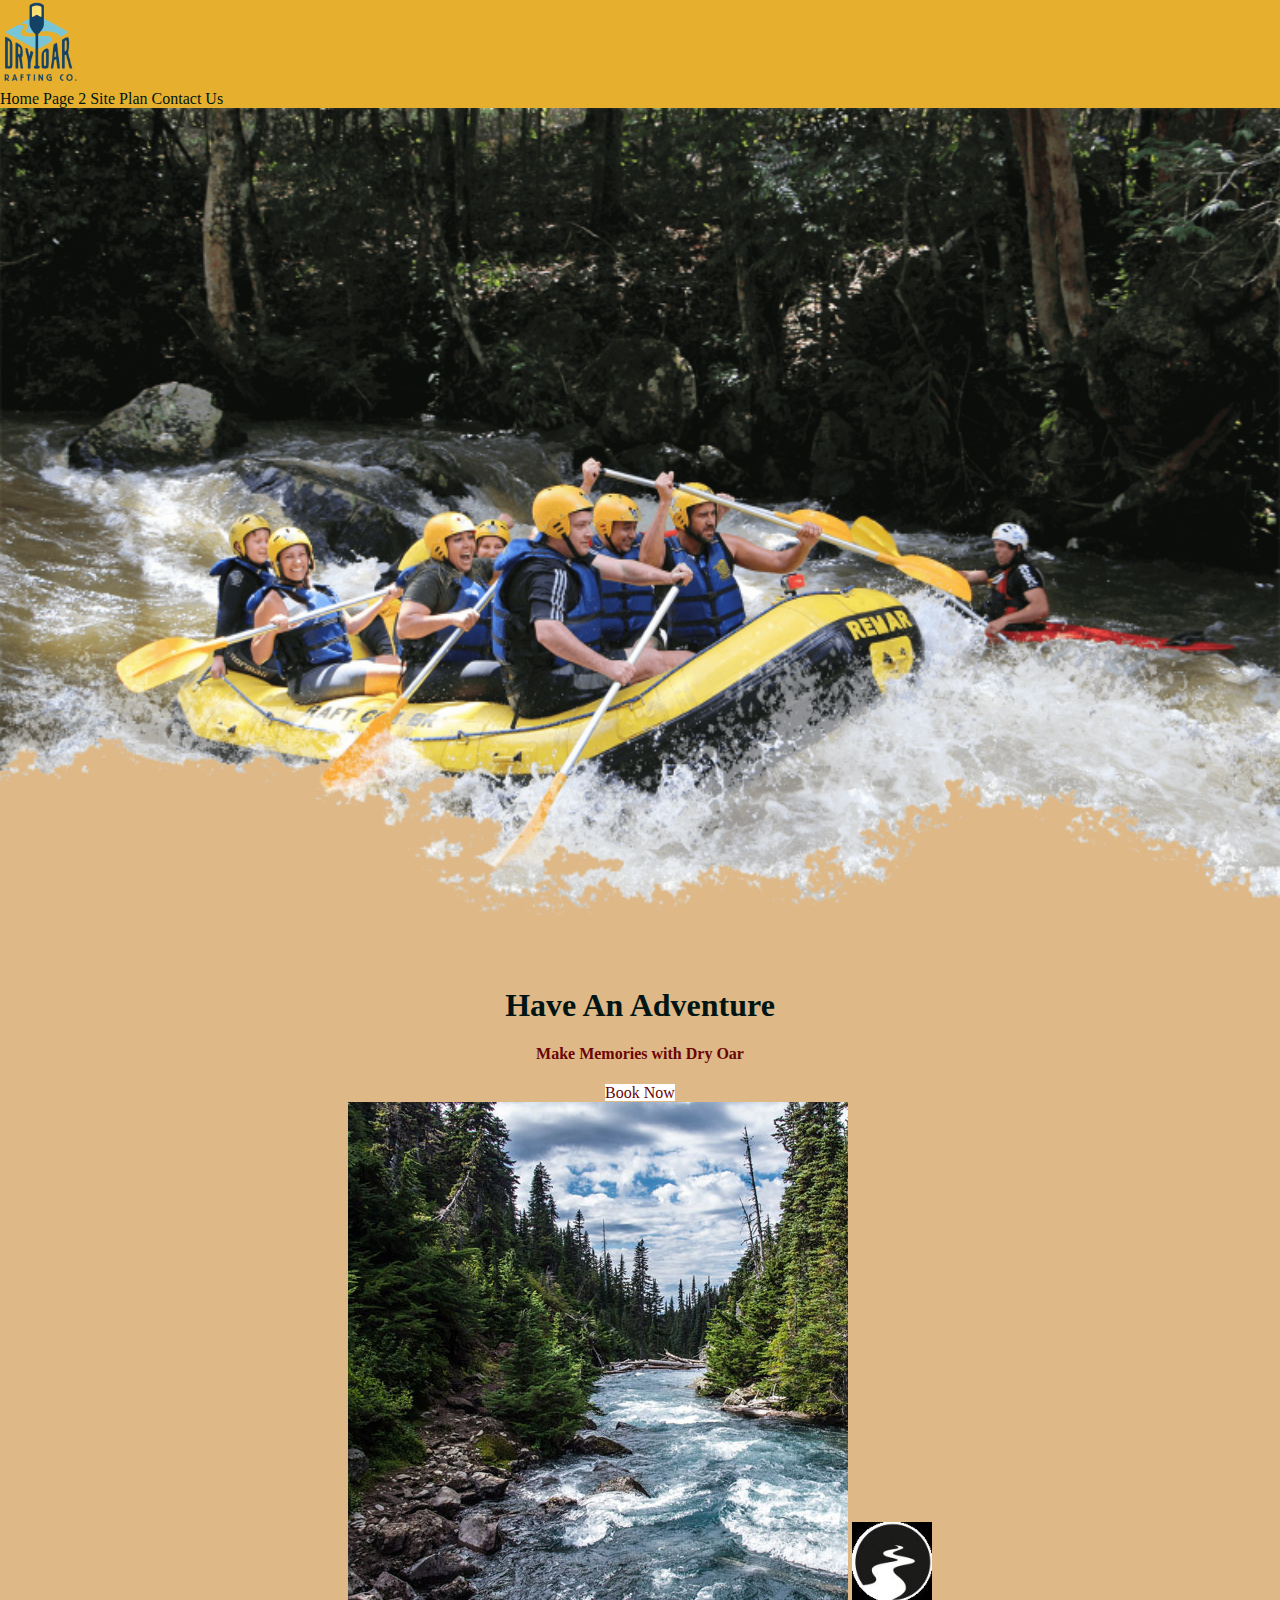
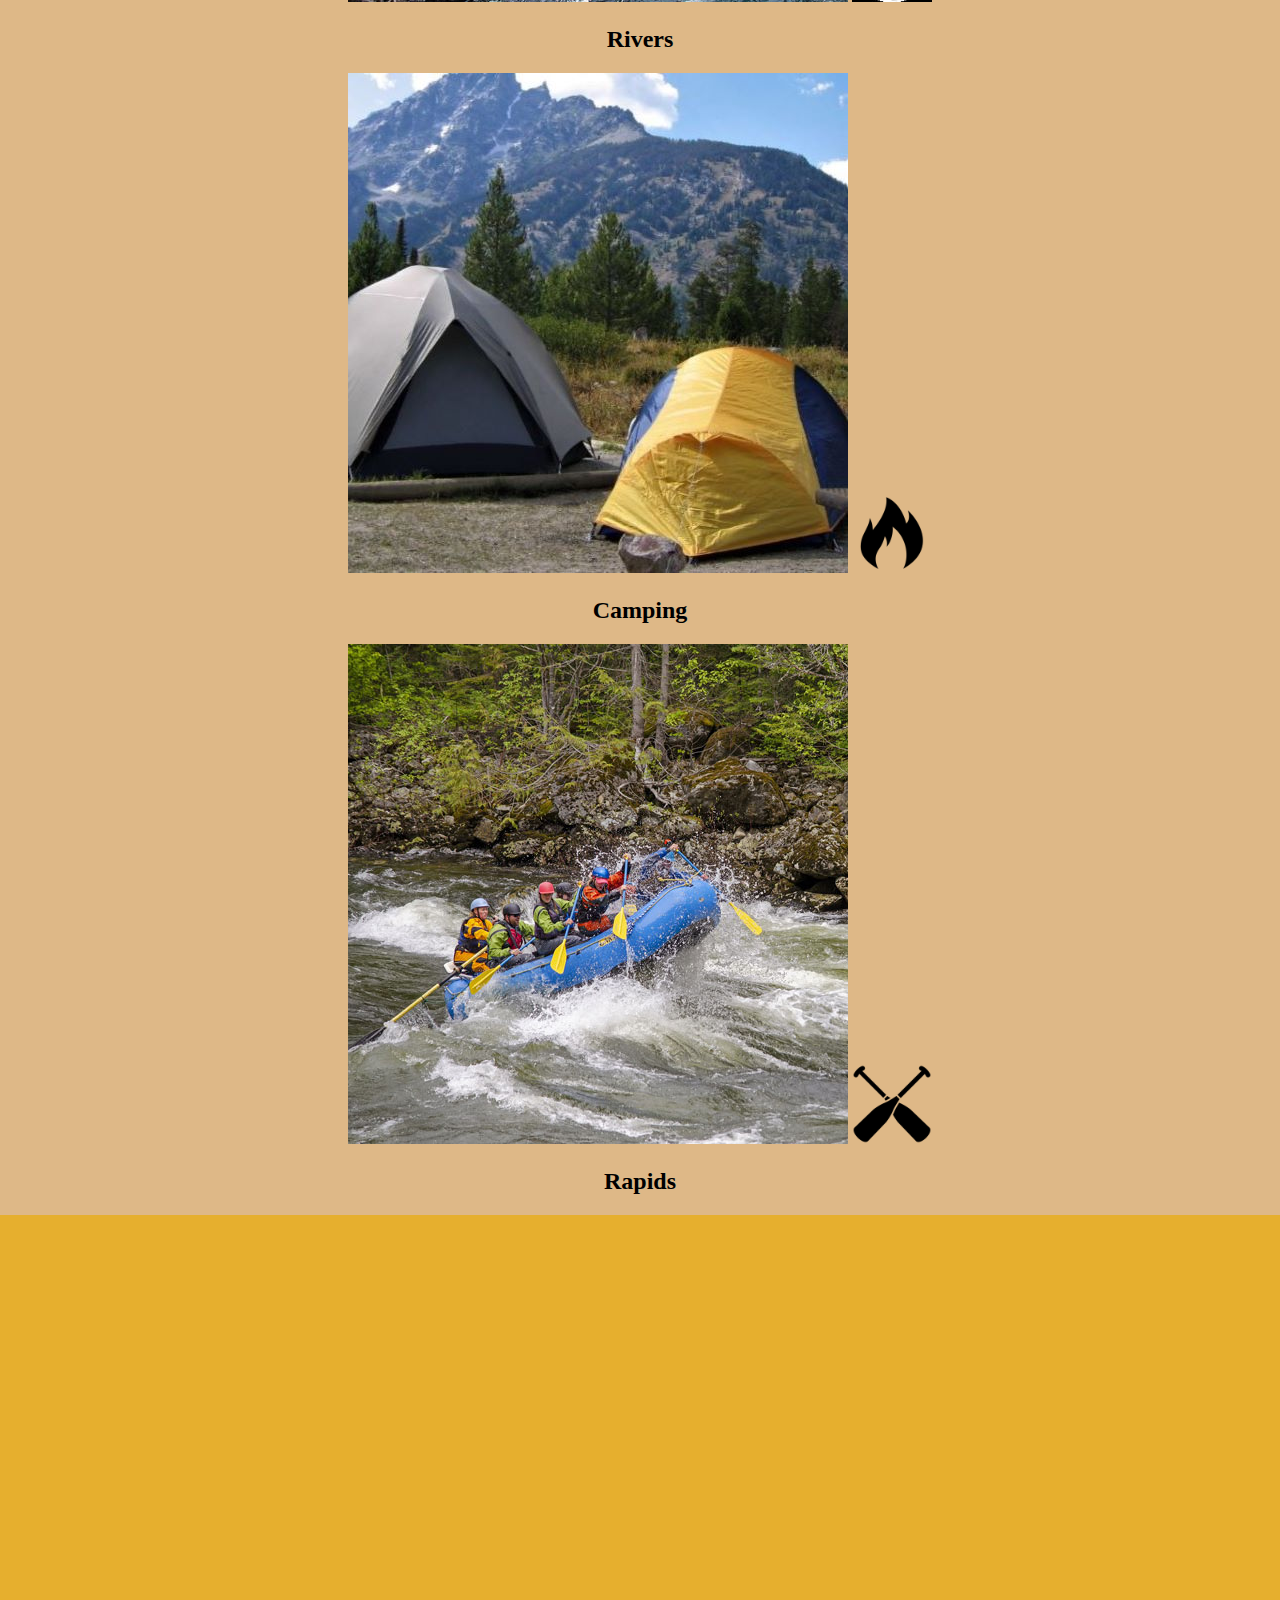
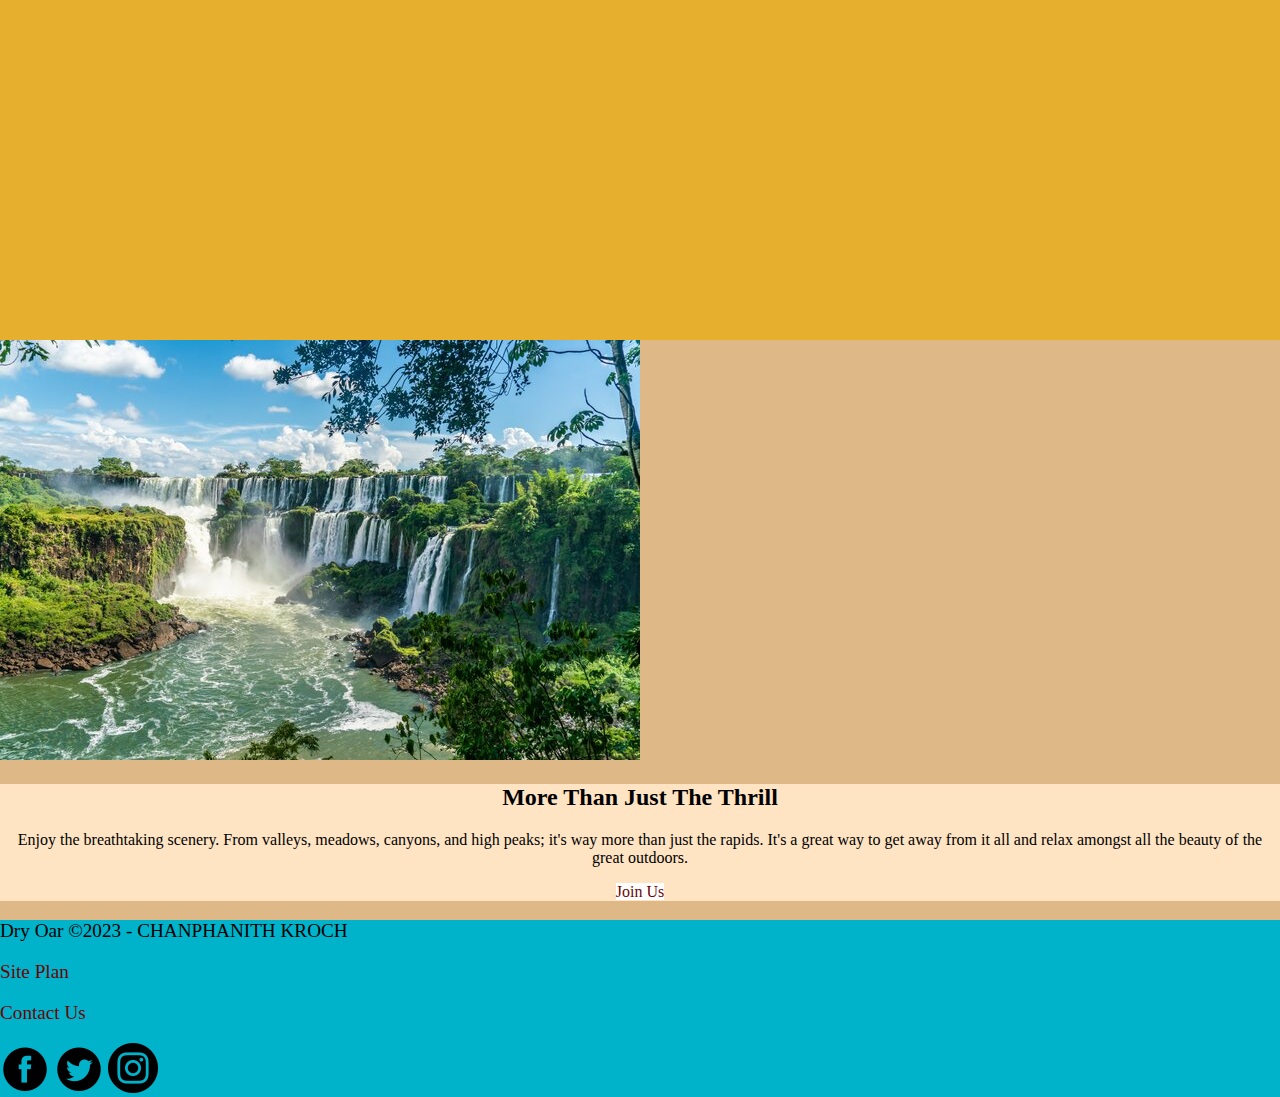
==== wwr/index.html @ 7fda9375 "fix error" ====
<!DOCTYPE html>
<html lang="en">
<head>
    <meta charset="UTF-8">
    <meta name="viewport" content="width=device-width, initial-scale=1.0">
    <title>Whitewater Rafting Vacations | Dry Oar Boating | Home</title>
</head>
    <link rel="stylesheet" href="styles/style.css">
<body>
    <div id="content">
    <header>
        <a id="dryoarlogo" href="index.html">
            <img class="logo" src="images/dryoarlogo.png" alt="Dry Oar logo">
        </a>
        <nav>
            <a href="index.html">Home</a>
            <a href="#2">Page 2</a>
            <a href="site-plan-rafting.html">Site Plan</a>
            <a href="contactus.html">Contact Us</a>
        </nav>
    </header>
    <div id="hero">
        <div id="hero-box">
            <img id="hero-img" src="images/hero1.png" alt="People enjoying white water rafting">
        </div>
        <section id="hero=msg">
            <h1 class="home-title">Have An Adventure</h1>
            <h4>Make Memories with Dry Oar </h4>
            <div class='button-box'>
                <a class='book' href="contactus.html">Book Now</a>
            </div>
        </section>
    </div>
    <main class="home-grid">
        <section class="rivers-card">
            <img class="card-img" src="images/rivers.jpg" alt="river in forest">
            <img class="icon" src="images/river-icon-png-4.jpg" alt="river icon">
            <h2>Rivers</h2>
        </section>
        <section class="camping-card">
            <img class="card-img" src="images/camping.jpg" alt="tent in mountains">
            <img class="icon" src="images/fire-57.png" alt="fire icon">
            <h2>Camping</h2>
        </section>
        <section class="rapids-card">
            <img class="card-img" src="images/rapids.jpg" alt="rafting boat">
            <img class="icon" src="images/oaricon.png" alt="oars icon">
            <h2>Rapids</h2>
        </section>
        <div id="background"></div>
        <img class="mountains" src="images/waterfall.jpg" alt="Beautiful Water fall">
    <section class="msg">
        <h2>More Than Just The Thrill</h2>
        <p>Enjoy the breathtaking scenery. From valleys, meadows, canyons, and high peaks; it's way more than just the rapids. It's a great way to get away from it all and relax amongst all the beauty of the great outdoors. </p>
        <a class='join' href="rivers.html">Join Us</a>
    </section>
</main>
<footer>
    <p>Dry Oar &copy;2023 - CHANPHANITH KROCH</p>
    <p><a href="site-plan-rafting.html">Site Plan</a></p>
    <p><a href="contactus.html">Contact Us</a></p>
    <div class="social">
        <a href="https://facebook.com" target="_blank">
            <img src="images/fbicon.png" alt="fb icon">
        </a>
        <a href="https://twitter.com" target="_blank">
            <img src="images/twitter.png" alt="twitter icon">
        </a>
        <a href="https://instagram.com" target="_blank">
            <img src="images/instagram.png" alt="instagram icon">
        </a>
    </div>
</footer>
  </body>
</html>
---- wwr/styles/style.css ----
body {
    max-width: 1600px;
    margin: 0 auto;
}
nav a {
    text-align: center;
}
h1 {
    text-align: center;
}
h4 {
    text-align: center;
}
.button-box {
    text-align: center;
}
main section {
    text-align: center;
}
#background {
    height: 725px;
    background-color: #E6AF2E;
}
body {
    background-color: burlywood;
}
header {
    background-color: #E6AF2E;
}
nav a:hover {
    background-color: #FBFFFE;
    color: black
}
.book {
    background-color:white;
    text-align: center;
    color: #6B0504;
    text-decoration: none;
}
.join {
    background-color: white;
    text-align: center;
    color:#6B0504;
    text-decoration: none;
}
.book:hover {
    background-color: white;
    color: #6B0504;
}
.join:hover {
    background-color: white;
}
.msg {
    background-color: bisque;
}
footer {
    background-color: #00B2CA;
}
nav a {
    text-align: center;
    color: #001514;
    text-decoration: none;
}
.home-title {
    color: #001514;
}
h4 {
    color: #6B0504;
}
.msg h2 {
    color:black
}
.logo {
    width: 80px;
}
.icon {
    width: 80px;
}
#hero-img {
    width: 100%;
}
footer a {
    text-align: center;
    color: #6B0504;
    text-decoration: none;
}
footer p {
    font-size: 1.2em;
}
footer p a:hover {
    text-decoration: underline;
}
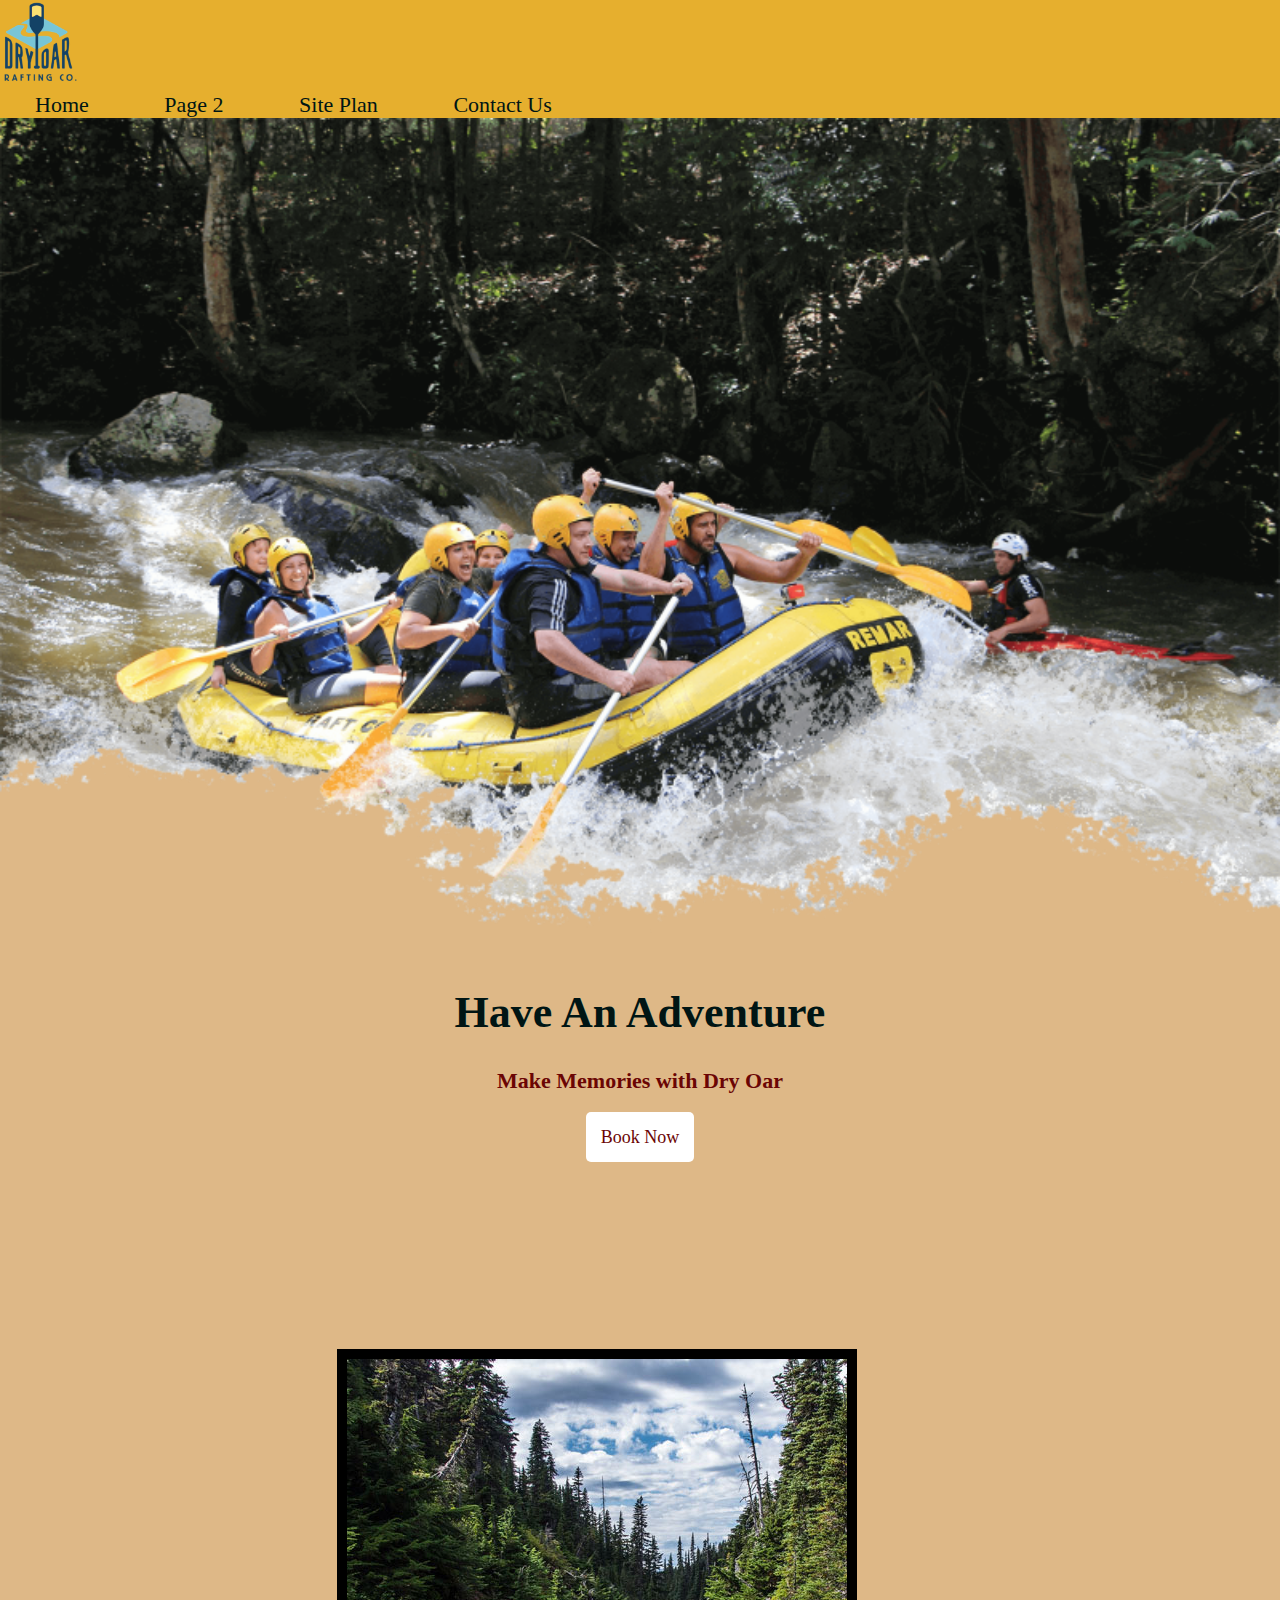
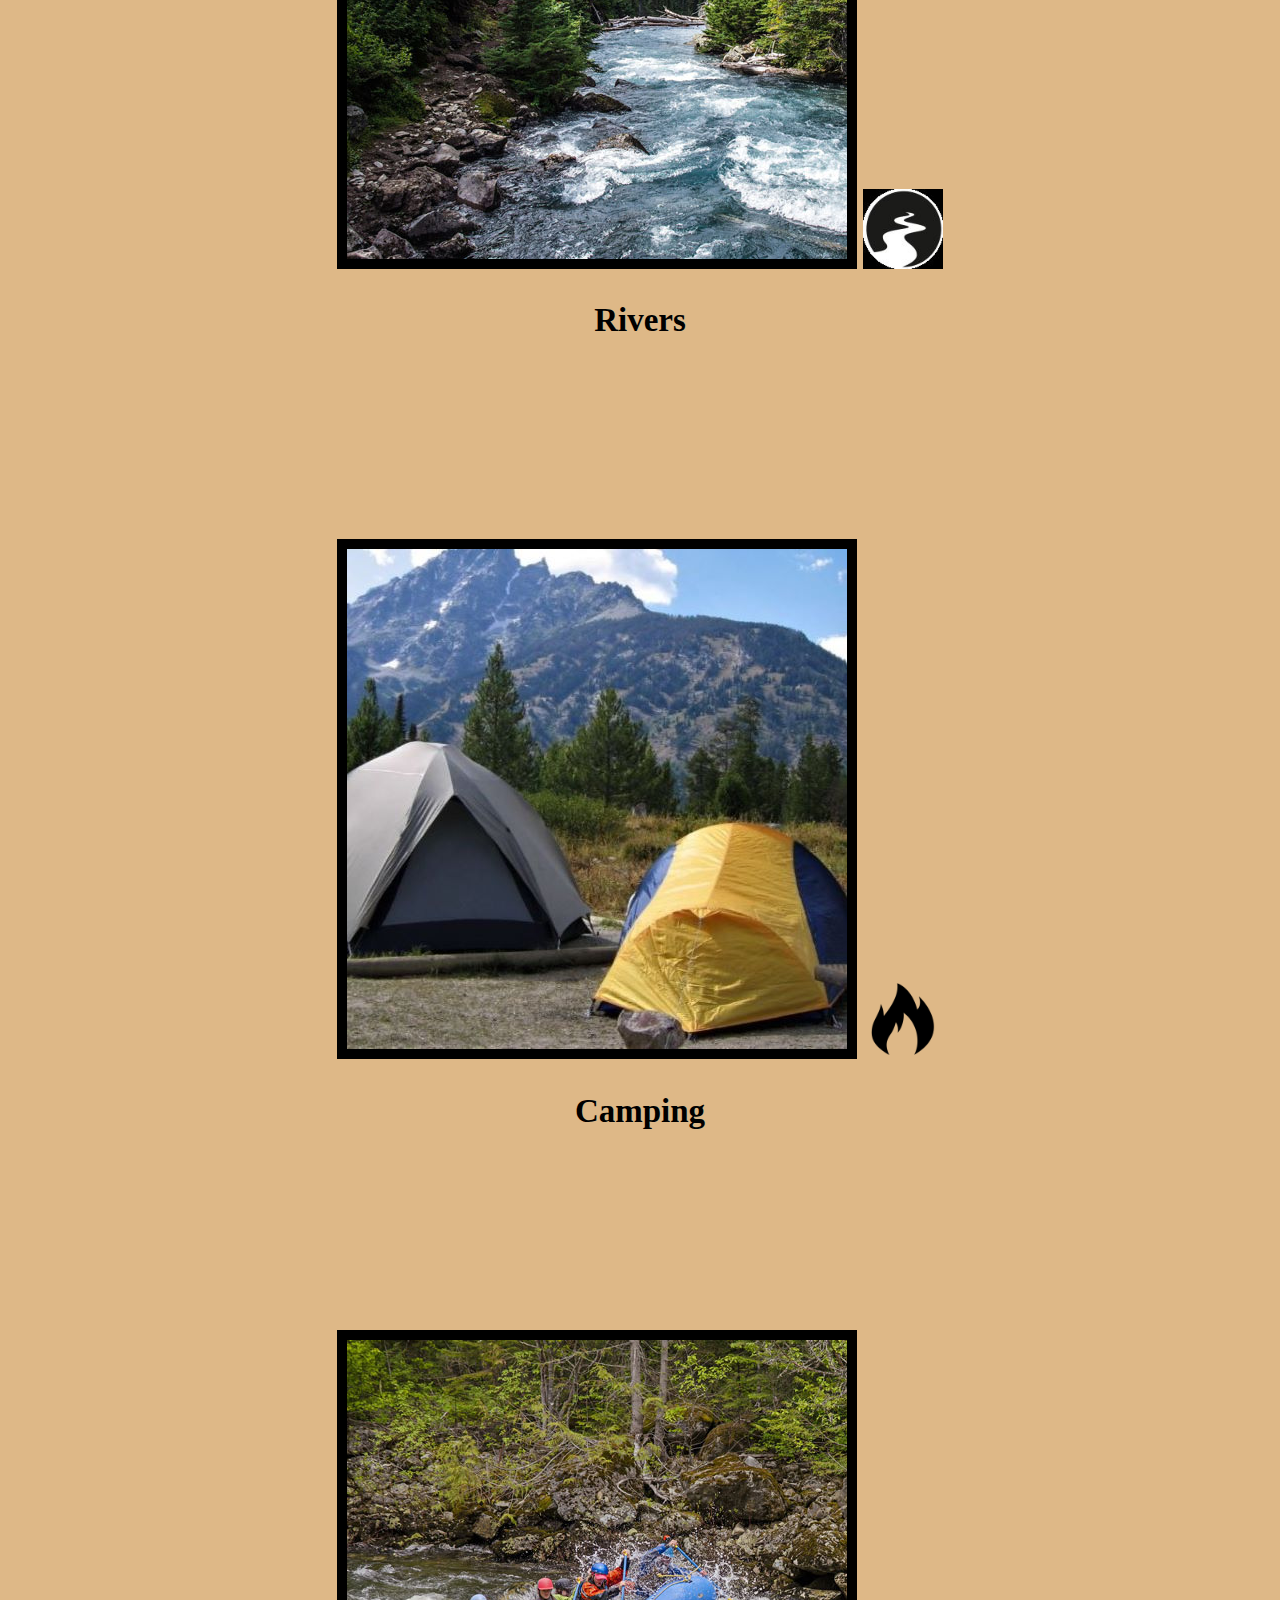
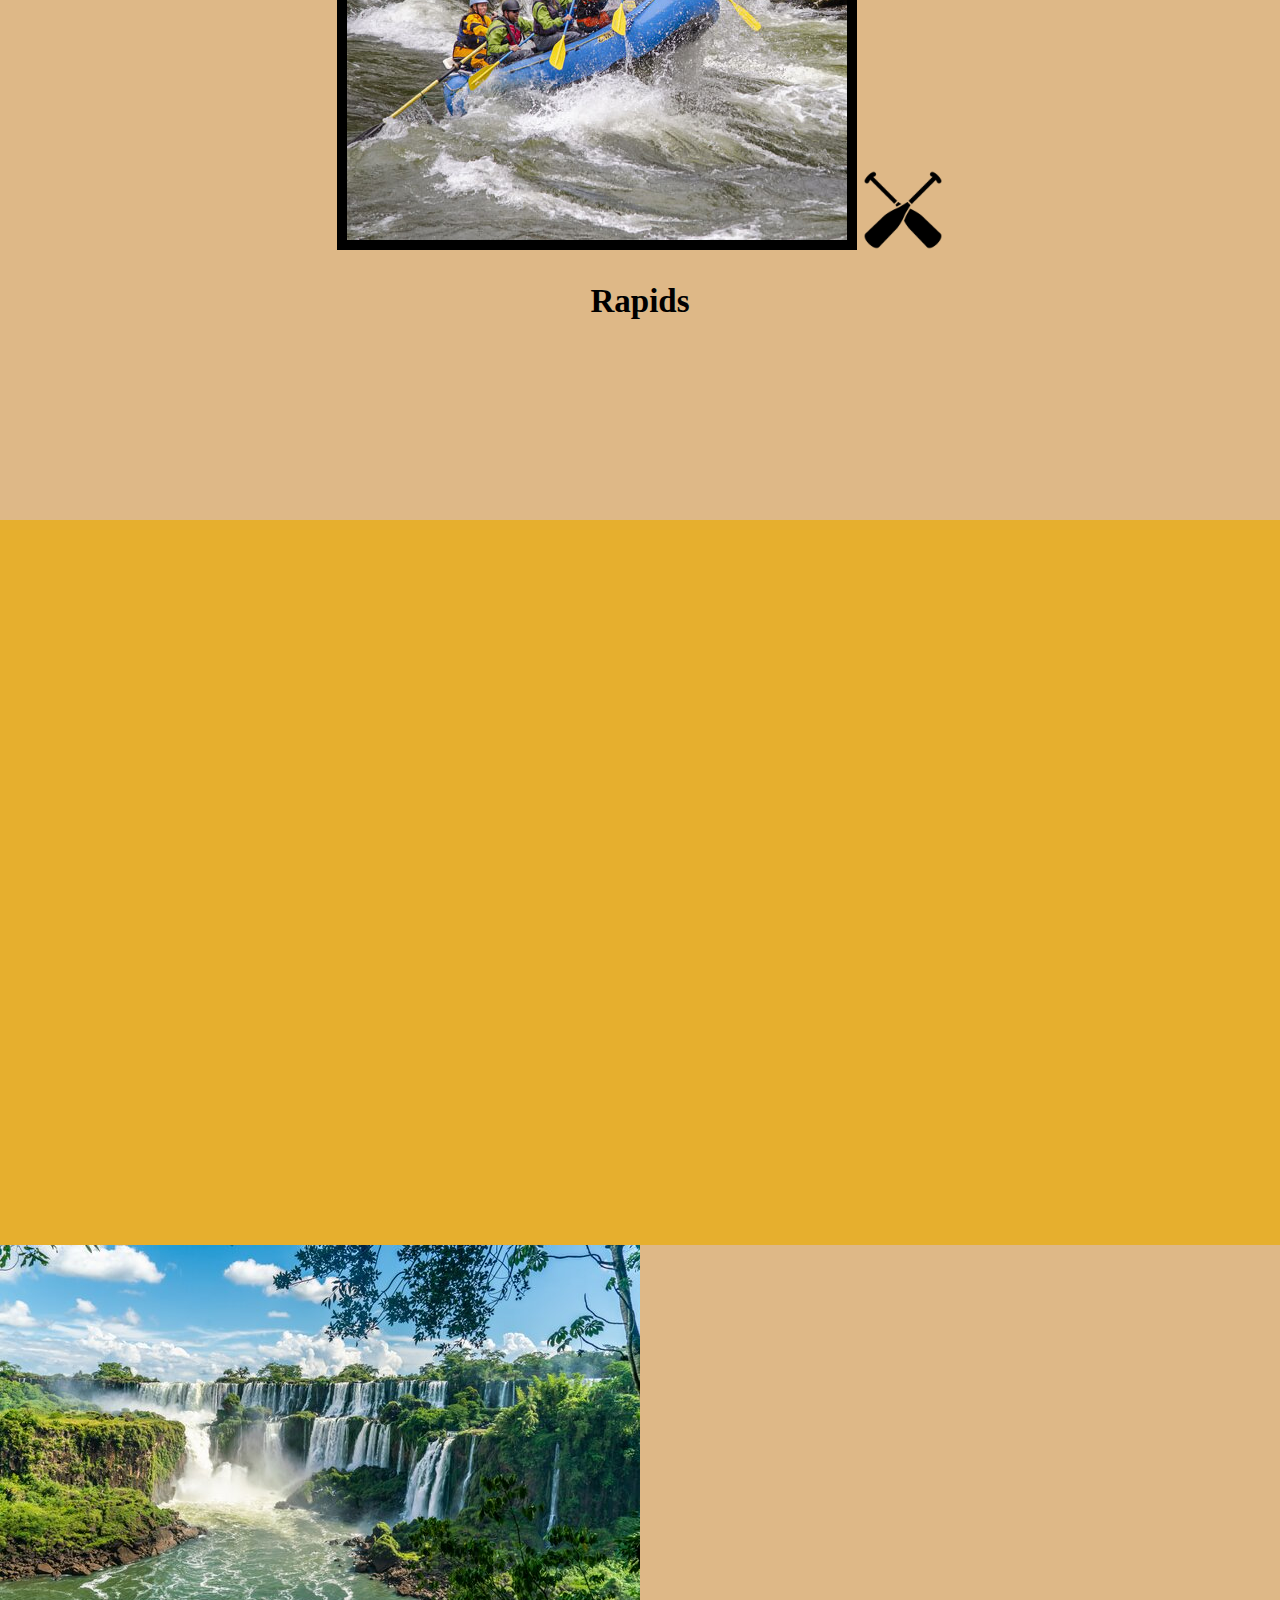
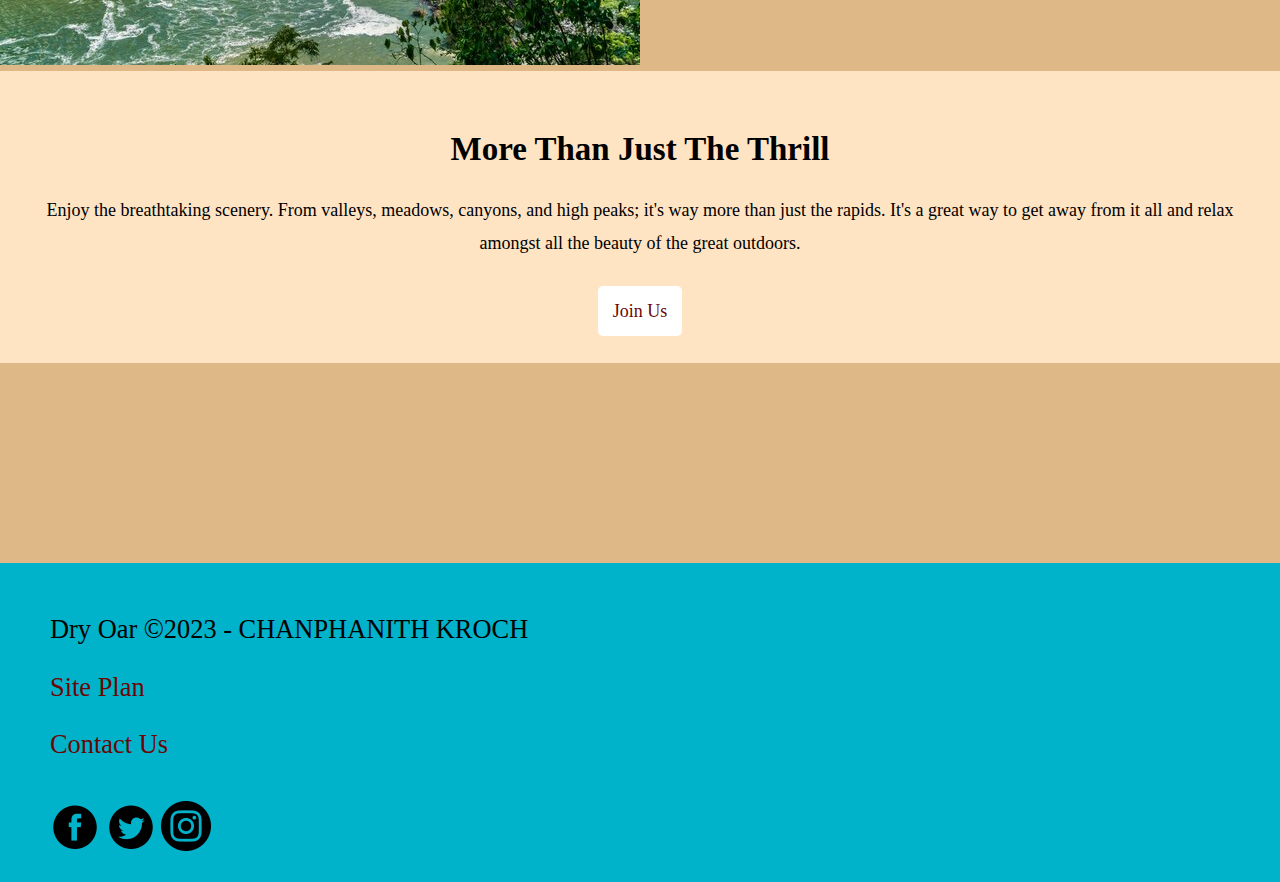
==== commit 9e17e03d: "changes" ====
--- a/wwr/index.html
+++ b/wwr/index.html
@@ -1,11 +1,11 @@
 <!DOCTYPE html>
 <html lang="en">
 <head>
+    <link rel="stylesheet" href="styles/style.css">
     <meta charset="UTF-8">
     <meta name="viewport" content="width=device-width, initial-scale=1.0">
     <title>Whitewater Rafting Vacations | Dry Oar Boating | Home</title>
 </head>
-    <link rel="stylesheet" href="styles/style.css">
 <body>
     <div id="content">
     <header>
@@ -17,7 +17,7 @@
             <a href="#2">Page 2</a>
             <a href="site-plan-rafting.html">Site Plan</a>
             <a href="contactus.html">Contact Us</a>
-        </nav>
+        </nav></div>
     </header>
     <div id="hero">
         <div id="hero-box">
--- a/wwr/styles/style.css
+++ b/wwr/styles/style.css
@@ -1,12 +1,28 @@
-body {
+@import url('https://fonts.googleapis.com/css2?family=Passion+One&family=Permanent+Marker&family=Young+Serif&display=swap');
+.home-title {
+    font-family: 'Permanent Marker';
+    font-size: 2em;
+    margin-top: 10px;
+}
+.msg h2 {
+    font-family: 'Lucida Handwriting' ;
+}
+#content {
     max-width: 1600px;
     margin: 0 auto;
+}
+body {
+    font-family: 'Times New Roman', Times, serif;
+    font-size: 22px;
+    margin: 0;
+    padding: 0 ;
 }
 nav a {
     text-align: center;
 }
 h1 {
     text-align: center;
+    font-family: Georgia, 'Times New Roman', Times, serif;
 }
 h4 {
     text-align: center;
@@ -24,6 +40,9 @@
 body {
     background-color: burlywood;
 }
+.h2 {
+    margin: 0;
+}
 header {
     background-color: #E6AF2E;
 }
@@ -31,17 +50,15 @@
     background-color: #FBFFFE;
     color: black
 }
-.book {
+.book, .join {
     background-color:white;
     text-align: center;
     color: #6B0504;
     text-decoration: none;
-}
-.join {
-    background-color: white;
-    text-align: center;
-    color:#6B0504;
-    text-decoration: none;
+    font-size: 18px;
+    padding: 15px;
+    margin-top: 50px;
+    border-radius: 5px;
 }
 .book:hover {
     background-color: white;
@@ -52,14 +69,19 @@
 }
 .msg {
     background-color: bisque;
+    line-height: 1.5em;
+    padding: 35px;
 }
 footer {
     background-color: #00B2CA;
+    padding: 25px 50px;
+    margin-top: 200px;
 }
 nav a {
     text-align: center;
     color: #001514;
     text-decoration: none;
+    padding: 35px;
 }
 .home-title {
     color: #001514;
@@ -75,6 +97,7 @@
 }
 .icon {
     width: 80px;
+    padding-top: 10px;
 }
 #hero-img {
     width: 100%;
@@ -89,4 +112,23 @@
 }
 footer p a:hover {
     text-decoration: underline;
+}
+.msg p {
+    font-size: 18px;
+    padding-bottom: 15px;
+}
+#logo_link {
+    padding-top: 5px;
+}
+footer .social img {
+    padding-top: 15px;
+}
+.rivers-card, .camping-card, .rapids-card {
+    margin: 200px 0;
+}
+.card-img {
+    border: 10px solid black;
+}
+main section img {
+    box-sizing: border-box;
 }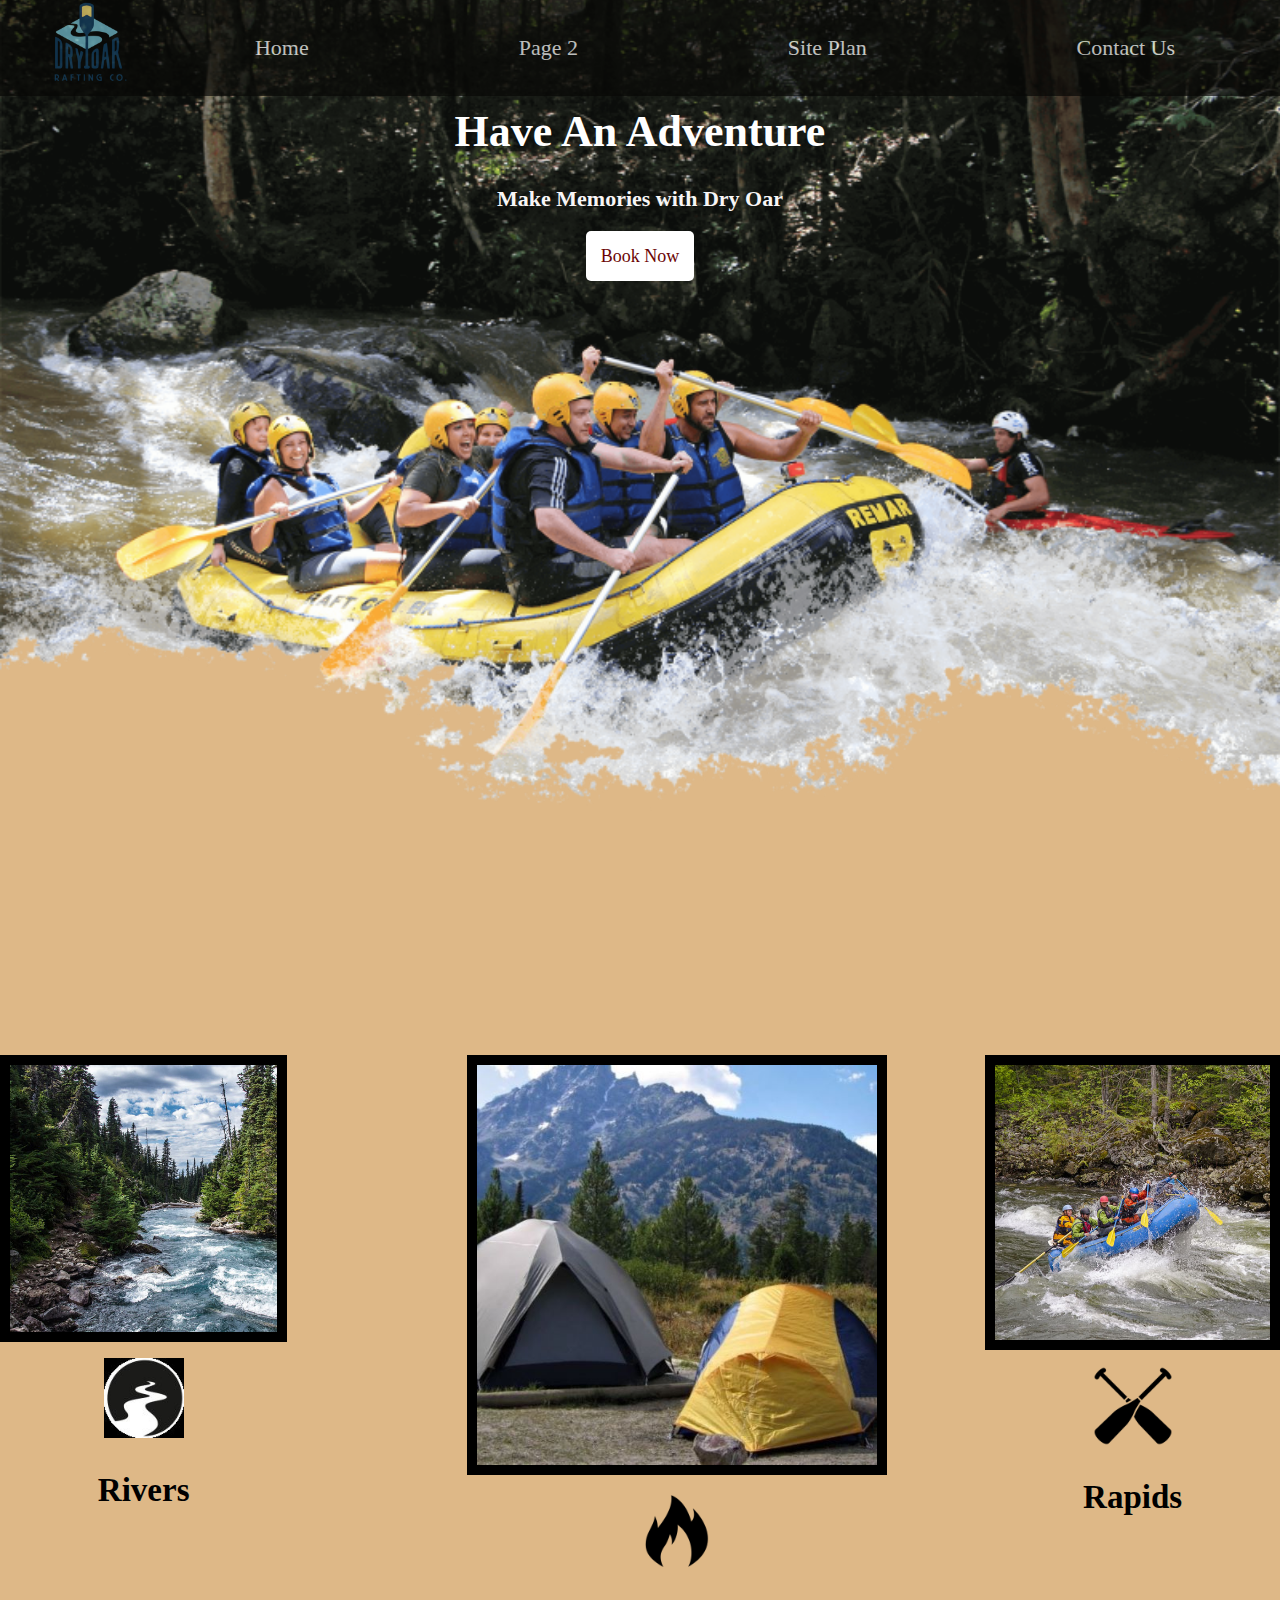
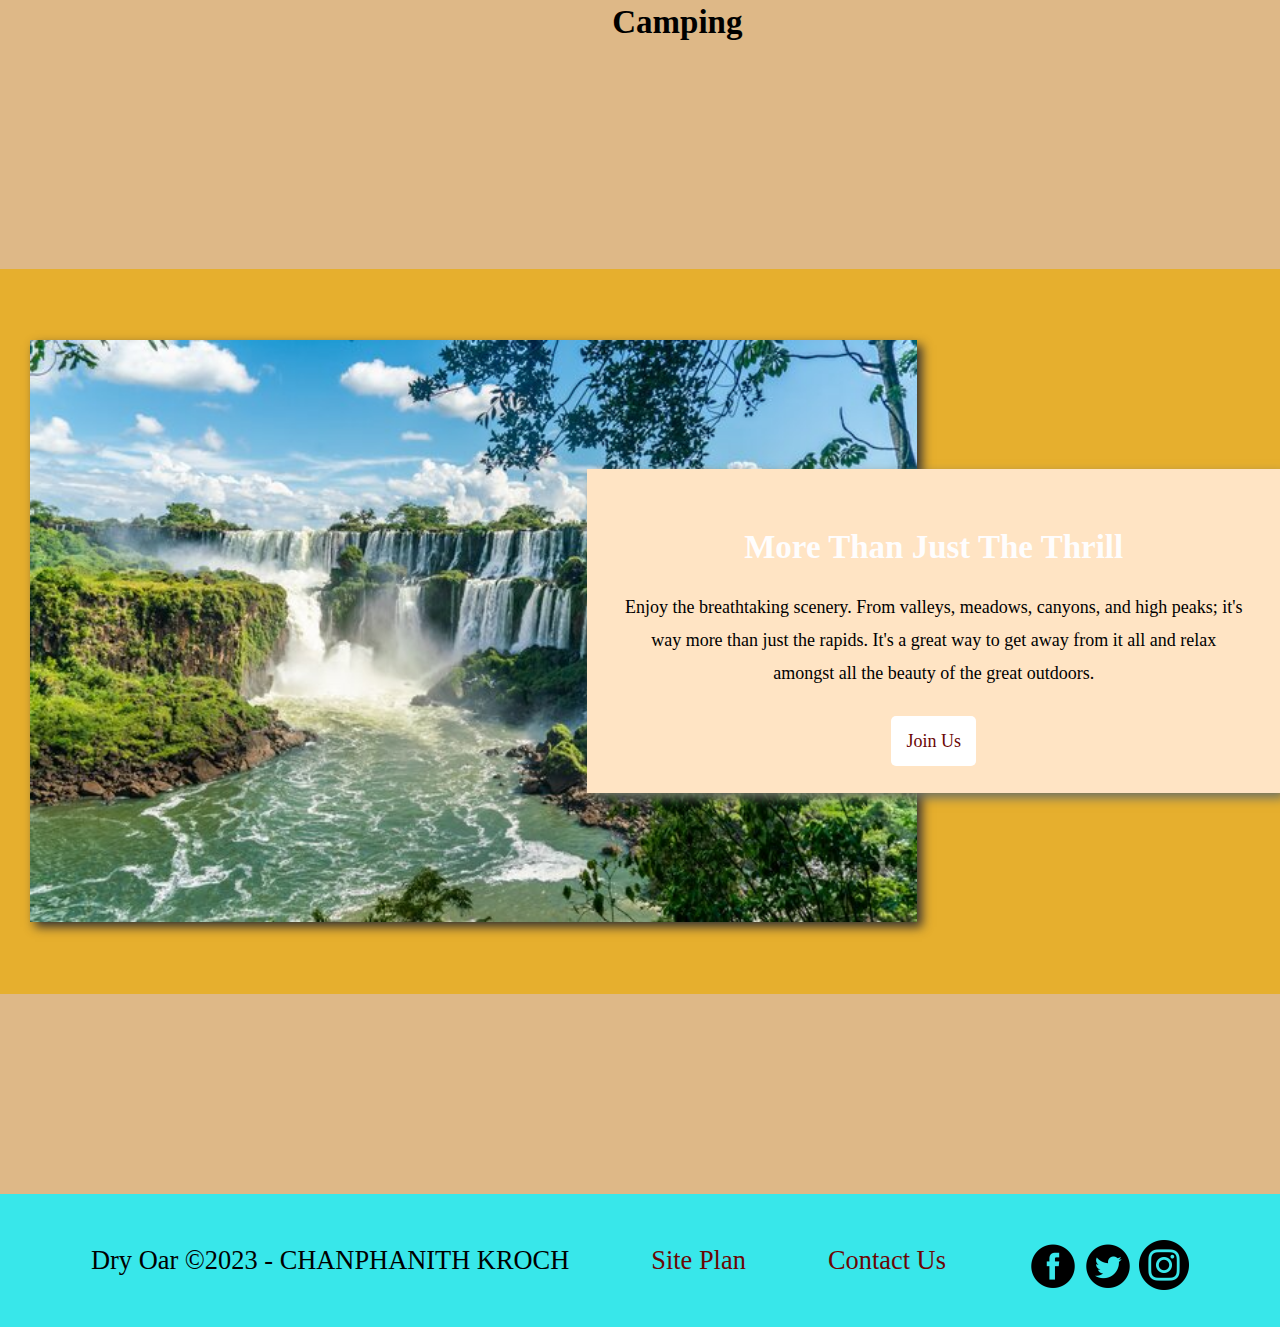
==== commit 5d0cec9b: "edited" ====
--- a/wwr/index.html
+++ b/wwr/index.html
@@ -7,23 +7,24 @@
     <title>Whitewater Rafting Vacations | Dry Oar Boating | Home</title>
 </head>
 <body>
-    <div id="content">
+    <div id= "content">
+        
     <header>
         <a id="dryoarlogo" href="index.html">
             <img class="logo" src="images/dryoarlogo.png" alt="Dry Oar logo">
         </a>
         <nav>
             <a href="index.html">Home</a>
-            <a href="#2">Page 2</a>
+            <a href="#">Page 2</a>
             <a href="site-plan-rafting.html">Site Plan</a>
             <a href="contactus.html">Contact Us</a>
-        </nav></div>
+        </nav>   
     </header>
     <div id="hero">
         <div id="hero-box">
             <img id="hero-img" src="images/hero1.png" alt="People enjoying white water rafting">
         </div>
-        <section id="hero=msg">
+        <section id="hero-msg">
             <h1 class="home-title">Have An Adventure</h1>
             <h4>Make Memories with Dry Oar </h4>
             <div class='button-box'>
@@ -71,5 +72,5 @@
         </a>
     </div>
 </footer>
-  </body>
+</body>
 </html>--- a/wwr/styles/style.css
+++ b/wwr/styles/style.css
@@ -3,6 +3,7 @@
     font-family: 'Permanent Marker';
     font-size: 2em;
     margin-top: 10px;
+    color: white;
 }
 .msg h2 {
     font-family: 'Lucida Handwriting' ;
@@ -36,6 +37,8 @@
 #background {
     height: 725px;
     background-color: #E6AF2E;
+    grid-column: 1/11;
+    grid-row: 4/9;
 }
 body {
     background-color: burlywood;
@@ -44,7 +47,10 @@
     margin: 0;
 }
 header {
-    background-color: #E6AF2E;
+    background-color: #080806;
+    display: grid;
+    grid-template-columns: 150px auto;
+    opacity: .7;
 }
 nav a:hover {
     background-color: #FBFFFE;
@@ -71,29 +77,33 @@
     background-color: bisque;
     line-height: 1.5em;
     padding: 35px;
+    grid-column: 6/10;
+    grid-row: 6/7;
+    box-shadow: 5px 5px 10px #6f7364;
 }
 footer {
-    background-color: #00B2CA;
+    background-color: #38e7ea;
     padding: 25px 50px;
     margin-top: 200px;
+    display: flex;
+    justify-content: space-around;
+    align-items: center;
 }
 nav a {
     text-align: center;
-    color: #001514;
+    color: white;
     text-decoration: none;
     padding: 35px;
 }
-.home-title {
-    color: #001514;
-}
 h4 {
     color: #6B0504;
 }
 .msg h2 {
-    color:black
+    color:rgb(254, 253, 253)
 }
 .logo {
     width: 80px;
+    margin-left: 50px;
 }
 .icon {
     width: 80px;
@@ -119,16 +129,116 @@
 }
 #logo_link {
     padding-top: 5px;
+    justify-self: center;
+    align-self: center;
 }
 footer .social img {
     padding-top: 15px;
 }
 .rivers-card, .camping-card, .rapids-card {
     margin: 200px 0;
+
 }
 .card-img {
     border: 10px solid black;
+    transition: tranform .5s;
+    box-shadow: 5px 5px 10 px #6f7364;
 }
 main section img {
     box-sizing: border-box;
+}
+nav {
+    display: flex;
+    justify-content: space-around;
+}
+#hero {
+    display: grid;
+    grid-template-columns: 1fr 3fr 1fr;
+    margin-top: -100px;
+}
+#hero-box {
+    grid-column: 1/4;
+    grid-row: 1/3;
+    z-index: -1;
+}
+#hero-msg h4 {
+    color: rgb(248, 246, 246);
+}
+#hero-msg {
+    grid-column: 2/3;
+    grid-row: 1/2;
+    margin-top: 100px;
+}
+main {
+    display: grid;
+    grid-template-columns: 1/10;
+}
+.card-img, .mountains {
+    width: 100%;
+}
+.rivers-card {
+    grid-column: 2/4;
+    grid-row: 2/3;
+}
+.camping-card {
+    grid-column: 5/7;
+    grid-row: 2/3;
+    margin-left: 180px;
+    width: 420px;
+}
+.rapids-card {
+    grid-column: 8/10;
+    grid-row: 2/3;
+}
+.mountains {
+    width: 100%;
+    grid-column: 2/7;
+    grid-row: 5/8;
+    box-shadow: 5px 5px 10px #353232;
+    margin-left: 30px;
+}
+.card-img:hover {
+    opacity: .6;
+    transform: scale(1.1);
+}
+@media screen and (max-width: 900px) {
+    #hero, .home-grid {
+        display: block;
+        height: auto;
+    }
+    nav, footer {
+        flex-direction: column;
+    }
+    nav a {
+        display: block;
+        padding: 15px;
+    }
+    #hero {
+        margin-top: 0;
+    }
+    #hero-msg {
+        margin-top: 0;
+    }
+    #hero-msg h4 {
+        display: none;
+    }
+    .home-title {
+        font-size: 25px;
+        color: #6f7364;
+    }
+    .rivers-card, .camping-card, .rapids-card { 
+        margin: 50px auto;
+        width: 60%;
+    }
+    #background {
+        display: none;
+    }
+    .mountains, .msg {
+        width: 80%;
+        display: block;
+        margin: 0 auto;
+    }
+    footer {
+        margin-top: 25px;
+    }
 }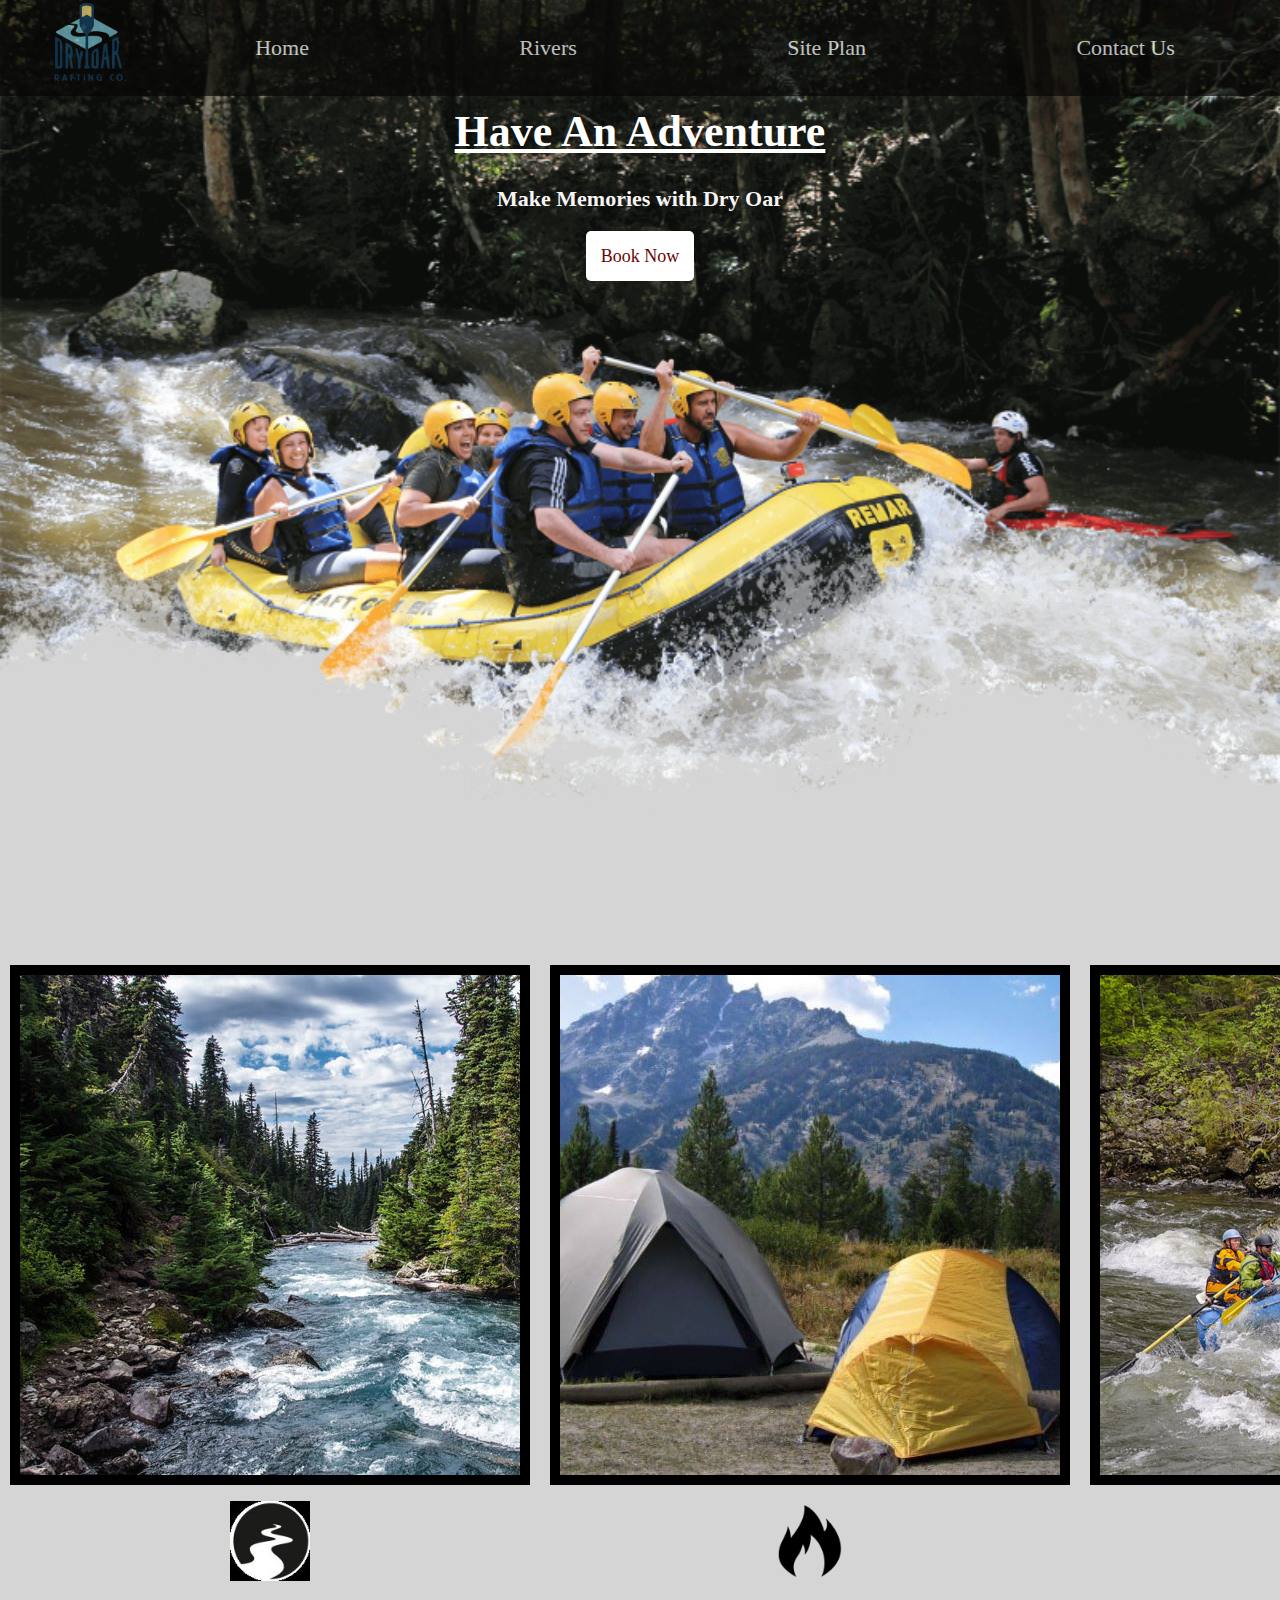
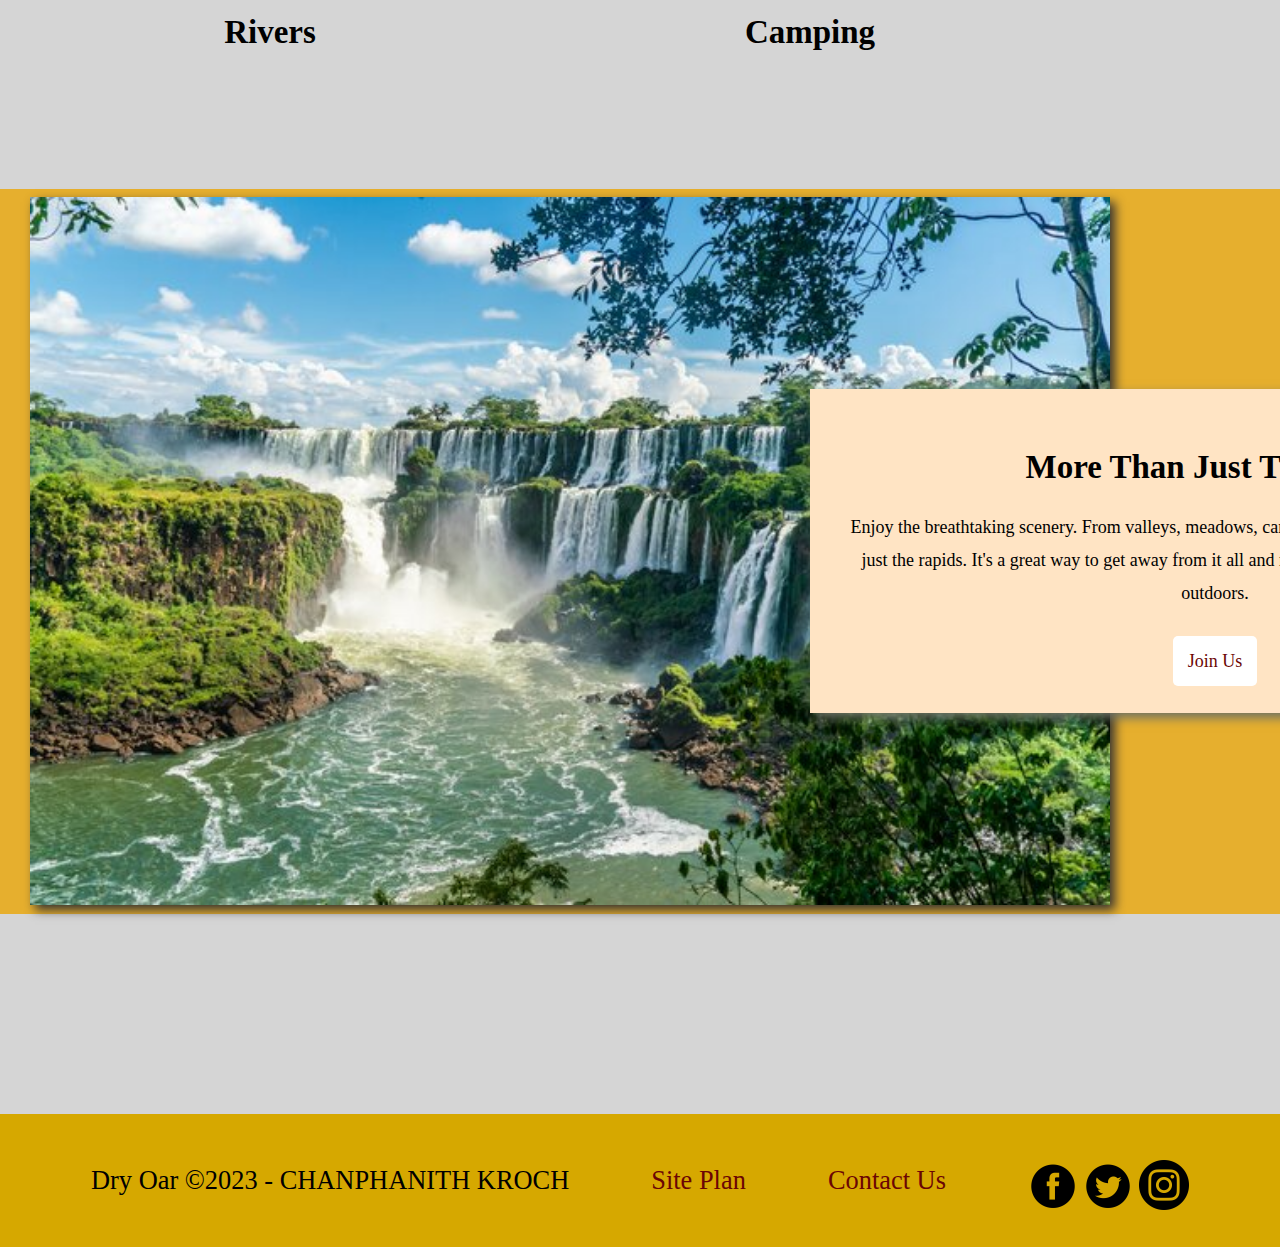
==== commit 51a0cec4: "add subpage" ====
--- a/wwr/index.html
+++ b/wwr/index.html
@@ -15,7 +15,7 @@
         </a>
         <nav>
             <a href="index.html">Home</a>
-            <a href="#">Page 2</a>
+            <a href="rivers.html">Rivers</a>
             <a href="site-plan-rafting.html">Site Plan</a>
             <a href="contactus.html">Contact Us</a>
         </nav>   
--- a/wwr/styles/style.css
+++ b/wwr/styles/style.css
@@ -12,6 +12,10 @@
     max-width: 1600px;
     margin: 0 auto;
 }
+#content2 {
+    max-width: 1600px;
+    margin: auto;
+}
 body {
     font-family: 'Times New Roman', Times, serif;
     font-size: 22px;
@@ -24,6 +28,7 @@
 h1 {
     text-align: center;
     font-family: Georgia, 'Times New Roman', Times, serif;
+    text-decoration-line: underline;
 }
 h4 {
     text-align: center;
@@ -41,7 +46,7 @@
     grid-row: 4/9;
 }
 body {
-    background-color: burlywood;
+    background-color: rgba(0, 0, 0, 0.163);
 }
 .h2 {
     margin: 0;
@@ -81,8 +86,16 @@
     grid-row: 6/7;
     box-shadow: 5px 5px 10px #6f7364;
 }
+.msg-2 {
+    background-color: rgb(233, 165, 7);
+    line-height: 1.5em;
+    padding: 16px;
+    grid-column: 7/10;
+    grid-row: 5/7;
+    box-shadow: 5px 5px 10px #6f7364;
+}
 footer {
-    background-color: #38e7ea;
+    background-color: rgb(214, 168, 0);
     padding: 25px 50px;
     margin-top: 200px;
     display: flex;
@@ -99,7 +112,7 @@
     color: #6B0504;
 }
 .msg h2 {
-    color:rgb(254, 253, 253)
+    color:rgb(0, 0, 0)
 }
 .logo {
     width: 80px;
@@ -113,7 +126,7 @@
     width: 100%;
 }
 footer a {
-    text-align: center;
+    text-align: bottom;
     color: #6B0504;
     text-decoration: none;
 }
@@ -136,7 +149,7 @@
     padding-top: 15px;
 }
 .rivers-card, .camping-card, .rapids-card {
-    margin: 200px 0;
+    margin: 100px 0;
 
 }
 .card-img {
@@ -173,22 +186,23 @@
     display: grid;
     grid-template-columns: 1/10;
 }
-.card-img, .mountains {
+.card-img, .mountains, {
     width: 100%;
 }
 .rivers-card {
     grid-column: 2/4;
     grid-row: 2/3;
+    padding: 10px;
 }
 .camping-card {
     grid-column: 5/7;
     grid-row: 2/3;
-    margin-left: 180px;
-    width: 420px;
+    padding: 10px;
 }
 .rapids-card {
     grid-column: 8/10;
     grid-row: 2/3;
+    padding: 10px;
 }
 .mountains {
     width: 100%;
@@ -197,8 +211,14 @@
     box-shadow: 5px 5px 10px #353232;
     margin-left: 30px;
 }
+.mountains-2 {
+    width: 100%;
+    grid-column: 2/7;
+    grid-row: 5/8;
+    box-shadow: 5px 5px 10px #353232;
+    margin-left: 30px;
+}
 .card-img:hover {
-    opacity: .6;
     transform: scale(1.1);
 }
 @media screen and (max-width: 900px) {
@@ -231,7 +251,7 @@
         width: 60%;
     }
     #background {
-        display: none;
+        display:grid;
     }
     .mountains, .msg {
         width: 80%;
@@ -241,4 +261,4 @@
     footer {
         margin-top: 25px;
     }
-}+}
